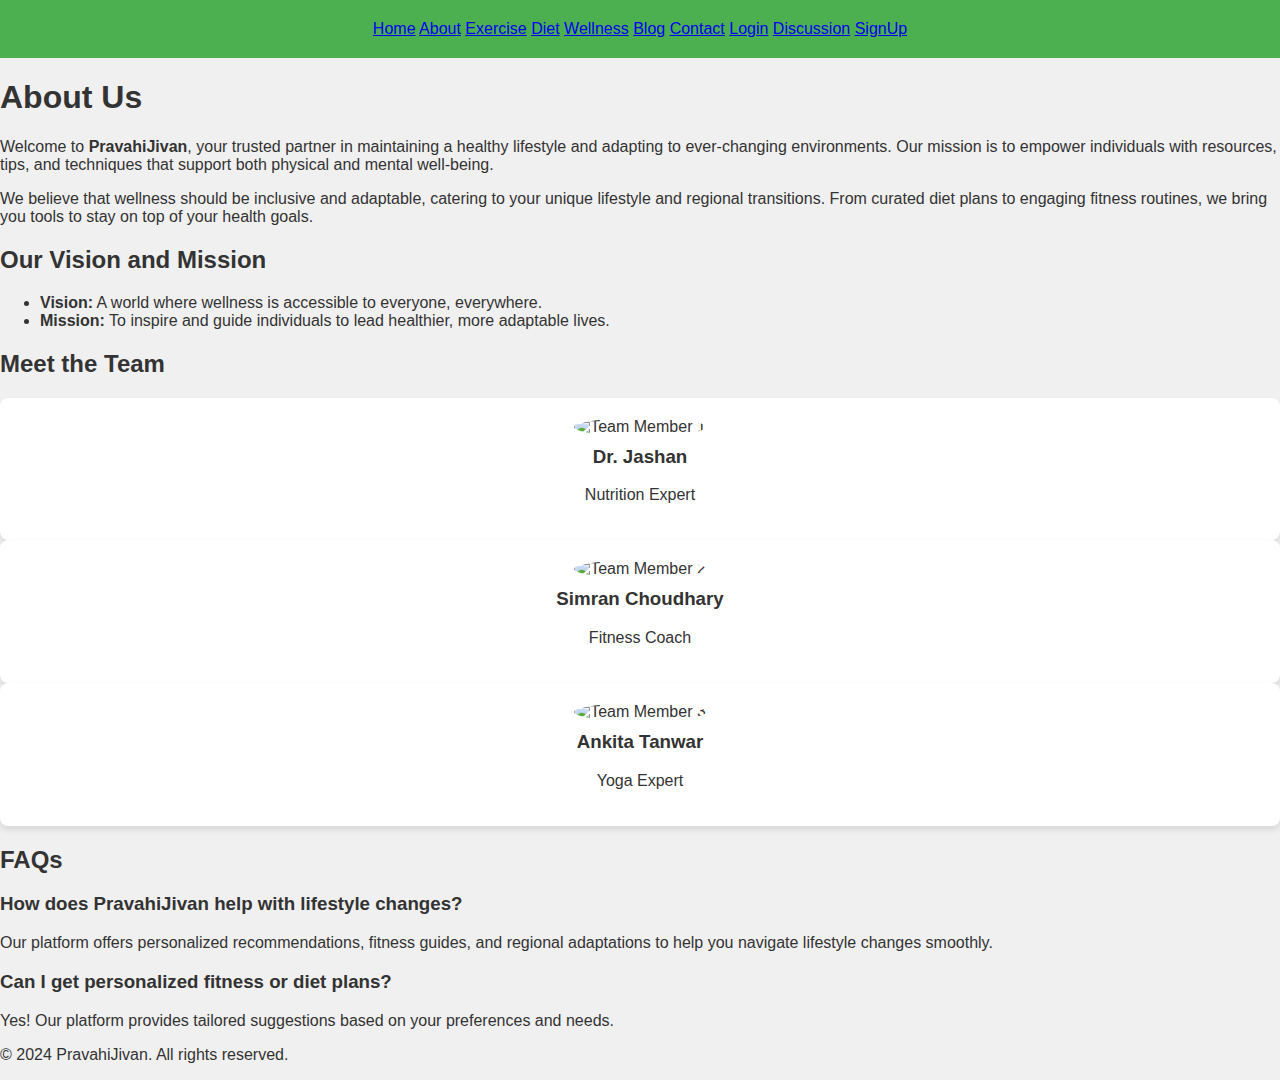
==== about.html @ 0238ceb3 "Uploaded about.html" ====
<!DOCTYPE html>
<html lang="en">
<head>
    <meta charset="UTF-8">
    <meta name="viewport" content="width=device-width, initial-scale=1.0">
    <meta http-equiv="X-UA-Compatible" content="ie=edge">
    <title>About Us</title>
    <link rel="stylesheet" href="style.css"> <!-- Link to CSS -->
    <style>body {
        font-family: Arial, sans-serif;
        background-color: #f0f0f0;
        color: #333;
        margin: 0;
        padding: 0;
    }
    
    header {
        background-color: #4CAF50;
        padding: 20px;
        text-align: center;
    }
    
    header nav ul {
        list-style: none;
        padding: 0;
    }
    
    header nav ul li {
        display: inline;
        margin: 0 15px;
    }
    
    header nav ul li a {
        color: white;
        text-decoration: none;
        font-weight: bold;
    }
    
    .about-us {
        padding: 30px;
        text-align: center;
    }
    
    .team-container {
        display: flex;
        justify-content: center;
        gap: 20px;
        margin-top: 20px;
    }
    
    .team-member {
        background-color: #fff;
        padding: 20px;
        border-radius: 8px;
        box-shadow: 0 4px 6px rgba(0, 0, 0, 0.1);
        text-align: center;
    }
    
    .team-member img {
        width: 150px;
        height: 150px;
        border-radius: 50%;
    }
    
    .team-member h3 {
        margin-top: 10px;
    }
    
    .team-member button {
        background-color: #4CAF50;
        color: white;
        border: none;
        padding: 10px;
        border-radius: 5px;
        cursor: pointer;
    }
    
    .team-member button:hover {
        background-color: green;
    }
    
    .popup {
        display: none;
        position: fixed;
        z-index: 1;
        left: 0;
        top: 0;
        width: 100%;
        height: 100%;
        background-color: rgba(0, 0, 0, 0.5);
    }
    
    .popup-content {
        background-color: white;
        padding: 20px;
        margin: 10% auto;
        width: 50%;
        border-radius: 8px;
    }
    
    .popup .close-btn {
        color: #aaa;
        font-size: 28px;
        font-weight: bold;
        cursor: pointer;
    }
    
    .popup .close-btn:hover,
    .popup .close-btn:focus {
        color: black;
        text-decoration: none;
        cursor: pointer;
    }</style>
    <script src="script.js"></script> <!-- Link to JavaScript -->
</head>
<body>
    <!-- Navigation Bar -->
    <header>
        <nav>
            
                <a href="index.html">Home</a>
                <a href="about.html">About</a>
                <a href="exercise.html">Exercise</a>
                <a href="diet.html">Diet</a>
                <a href="wellness.html">Wellness</a>
                <a href="blog.html">Blog</a>
                <a href="contact.html">Contact</a>
                <a href="login.html">Login</a>
                <a href="discussion.html">Discussion</a>
                <a href="signup.html">SignUp</a>
           
        </nav>
    </header>

    <!-- About Section -->
    <section id="about-section">
        <div class="container">
            <h1>About Us</h1>
            <p>Welcome to <strong>PravahiJivan</strong>, your trusted partner in maintaining a healthy lifestyle and adapting to ever-changing environments. Our mission is to empower individuals with resources, tips, and techniques that support both physical and mental well-being.</p>
            <p>We believe that wellness should be inclusive and adaptable, catering to your unique lifestyle and regional transitions. From curated diet plans to engaging fitness routines, we bring you tools to stay on top of your health goals.</p>

            <!-- Vision and Mission -->
            <h2>Our Vision and Mission</h2>
            <ul>
                <li><strong>Vision:</strong> A world where wellness is accessible to everyone, everywhere.</li>
                <li><strong>Mission:</strong> To inspire and guide individuals to lead healthier, more adaptable lives.</li>
            </ul>

            <!-- Meet the Team -->
            <h2>Meet the Team</h2>
            <div class="team">
                <div class="team-member">
                    <img src="team1.jpg" alt="Team Member 1">
                    <h3>Dr. Jashan</h3>
                    <p>Nutrition Expert</p>
                </div>
                <div class="team-member">
                    <img src="team2.jpg" alt="Team Member 2">
                    <h3>Simran Choudhary</h3>
                    <p>Fitness Coach</p>
                </div>
                <div class="team-member">
                    <img src="team3.jpg" alt="Team Member 3">
                    <h3>Ankita Tanwar</h3>
                    <p>Yoga Expert</p>
                </div>
            </div>

            <!-- FAQ Section -->
            <h2>FAQs</h2>
            <div class="faq">
                <div class="faq-item">
                    <h3>How does PravahiJivan help with lifestyle changes?</h3>
                    <p class="hidden">Our platform offers personalized recommendations, fitness guides, and regional adaptations to help you navigate lifestyle changes smoothly.</p>
                </div>
                <div class="faq-item">
                    <h3>Can I get personalized fitness or diet plans?</h3>
                    <p class="hidden">Yes! Our platform provides tailored suggestions based on your preferences and needs.</p>
                </div>
            </div>
        </div>
    </section>

    <!-- Footer -->
    <footer>
        <p>© 2024 PravahiJivan. All rights reserved.</p>
    </footer>

    <script>
        // FAQ Toggle Functionality
        document.querySelectorAll('.faq-item h3').forEach(faq => {
            faq.addEventListener('click', () => {
                const answer = faq.nextElementSibling;
                answer.classList.toggle('hidden');
            });
        });
    </script>
</body>
</html>
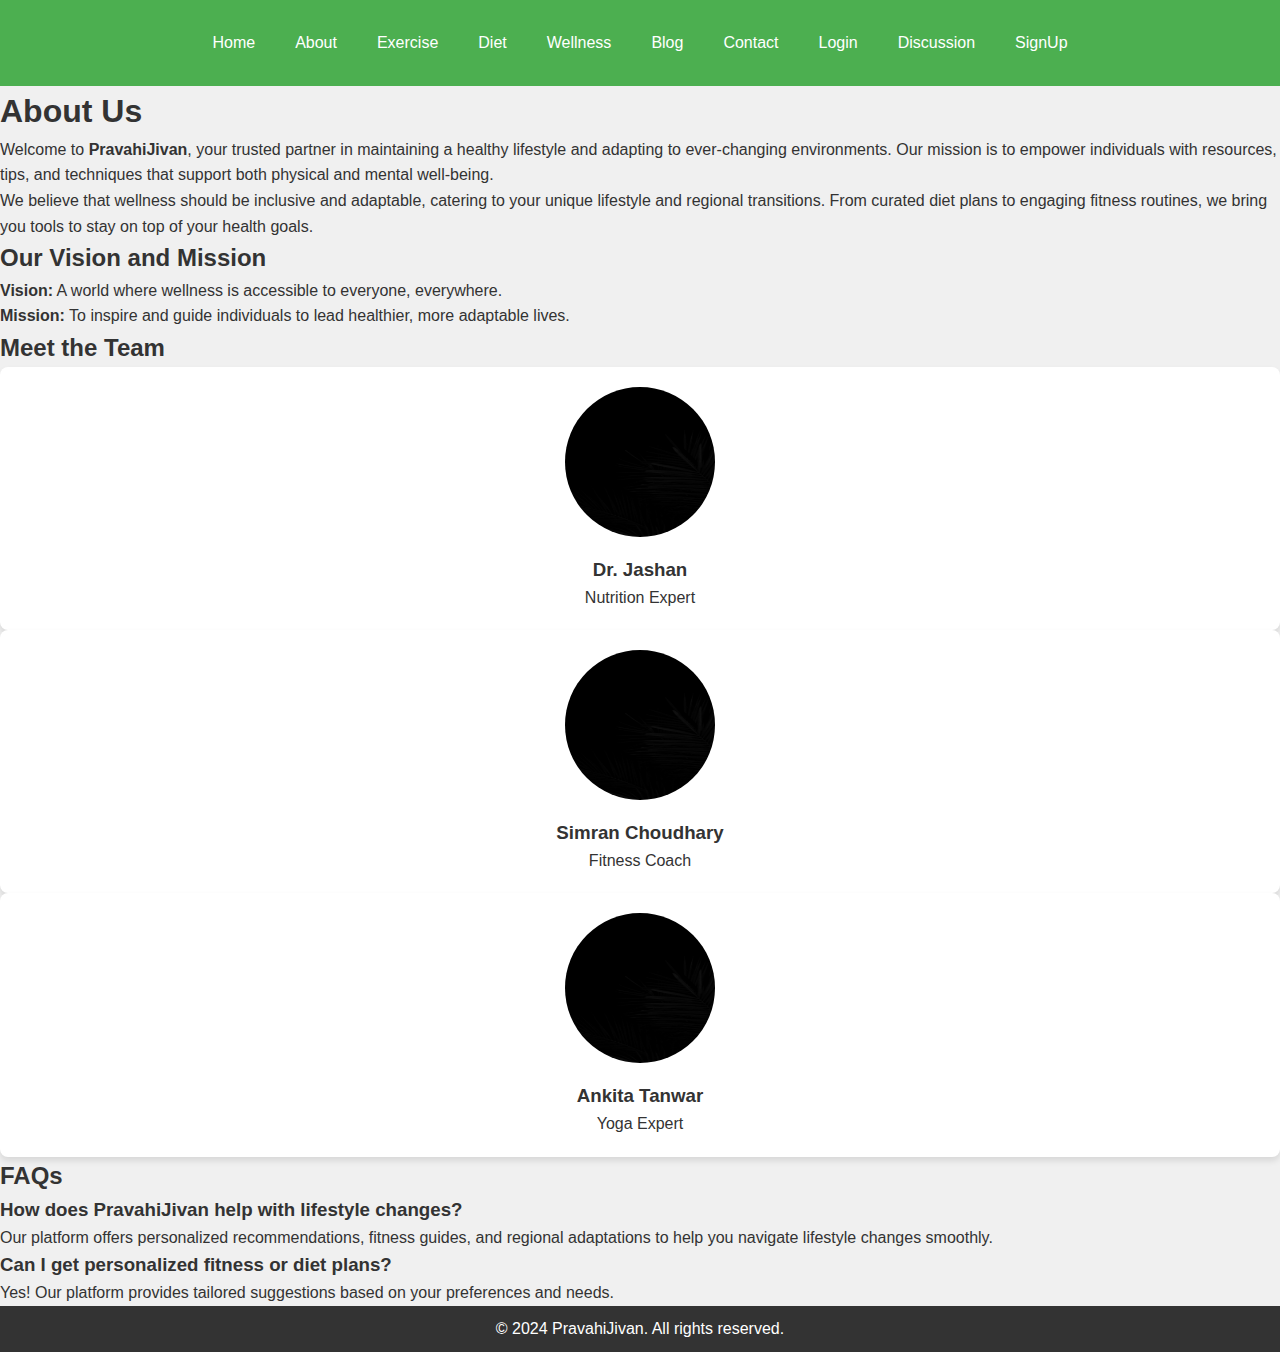
==== commit de7abd6c: "Update about.html" ====
--- a/about.html
+++ b/about.html
@@ -150,17 +150,17 @@
             <h2>Meet the Team</h2>
             <div class="team">
                 <div class="team-member">
-                    <img src="team1.jpg" alt="Team Member 1">
+                    <img src="photo.jpg" alt="Team Member 1">
                     <h3>Dr. Jashan</h3>
                     <p>Nutrition Expert</p>
                 </div>
                 <div class="team-member">
-                    <img src="team2.jpg" alt="Team Member 2">
+                    <img src="photo.jpg" alt="Team Member 2">
                     <h3>Simran Choudhary</h3>
                     <p>Fitness Coach</p>
                 </div>
                 <div class="team-member">
-                    <img src="team3.jpg" alt="Team Member 3">
+                    <img src="photo.jpg" alt="Team Member 3">
                     <h3>Ankita Tanwar</h3>
                     <p>Yoga Expert</p>
                 </div>
@@ -196,4 +196,4 @@
         });
     </script>
 </body>
-</html>+</html>
--- a/style.css
+++ b/style.css
@@ -0,0 +1,250 @@
+/* Global Styles */
+* {
+    margin: 0;
+    padding: 0;
+    box-sizing: border-box;
+  }
+  
+  body {
+    font-family: Arial, sans-serif;
+    line-height: 1.6;
+    background-color: #f4f4f4;
+    color: #333;
+  }
+  
+  a {
+    text-decoration: none;
+    color: inherit;
+  }
+  
+  /* Header Styles */
+  header {
+    background: #333;
+    color: #fff;
+    padding: 10px 0;
+    text-align: center;
+  }
+  
+  header nav {
+    display: flex;
+    justify-content: center;
+    gap: 20px;
+  }
+  
+  header nav a {
+    color: #fff;
+    padding: 10px;
+  }
+  
+  header nav a:hover {
+    background-color: #575757;
+    border-radius: 5px;
+  }
+  
+  /* Footer Styles */
+  footer {
+    background-color: #333;
+    color: #fff;
+    padding: 10px 0;
+    text-align: center;
+  }
+  
+  /* Homepage Styles */
+  .homepage {
+    background: url('images/homepage-background.jpg') no-repeat center center/cover;
+    color: white;
+    padding: 100px 0;
+    text-align: center;
+  }
+  
+  .homepage h1 {
+    font-size: 3rem;
+  }
+  
+  .homepage .intro {
+    font-size: 1.2rem;
+    margin-top: 10px;
+  }
+  
+  /* Login/Signup Page */
+  form {
+    width: 80%;
+    max-width: 400px;
+    margin: 20px auto;
+    padding: 20px;
+    background: #fff;
+    border-radius: 8px;
+    box-shadow: 0 0 10px rgba(0, 0, 0, 0.1);
+  }
+  
+  input[type="text"],
+  input[type="password"],
+  input[type="email"] {
+    width: 100%;
+    padding: 10px;
+    margin-bottom: 15px;
+    border: 1px solid #ddd;
+    border-radius: 5px;
+  }
+  
+  input[type="submit"] {
+    width: 100%;
+    padding: 10px;
+    background-color: #4CAF50;
+    border: none;
+    color: white;
+    font-size: 16px;
+    border-radius: 5px;
+    cursor: pointer;
+  }
+  
+  input[type="submit"]:hover {
+    background-color: #45a049;
+  }
+  
+  /* Blog Page */
+  .blog-posts {
+    display: flex;
+    flex-wrap: wrap;
+    gap: 20px;
+    justify-content: space-between;
+  }
+  
+  .blog-post {
+    width: 30%;
+    background-color: #fff;
+    padding: 20px;
+    border-radius: 8px;
+    box-shadow: 0 0 10px rgba(0, 0, 0, 0.1);
+  }
+  
+  .blog-post h3 {
+    font-size: 1.6rem;
+    margin-bottom: 10px;
+  }
+  
+  .blog-post p {
+    font-size: 1rem;
+    color: #555;
+  }
+  
+  /* Exercise Page */
+  .exercise-section {
+    background-color: #f8f8f8;
+    padding: 50px 0;
+  }
+  
+  .exercise-section .exercise {
+    background-color: #fff;
+    padding: 20px;
+    margin: 20px 0;
+    border-radius: 8px;
+  }
+  
+  .exercise-section h2 {
+    text-align: center;
+    margin-bottom: 30px;
+    font-size: 2rem;
+  }
+  
+  .exercise-section .exercise img {
+    width: 100%;
+    border-radius: 5px;
+  }
+  
+  /* Diet Page */
+  .diet-section {
+    background-color: #fafafa;
+    padding: 50px 0;
+  }
+  
+  .diet-section h2 {
+    text-align: center;
+    font-size: 2rem;
+    margin-bottom: 30px;
+  }
+  
+  .diet-plan {
+    display: flex;
+    justify-content: space-between;
+    gap: 20px;
+    flex-wrap: wrap;
+  }
+  
+  .diet-plan .diet-item {
+    width: 30%;
+    background-color: #fff;
+    padding: 20px;
+    border-radius: 8px;
+    box-shadow: 0 0 10px rgba(0, 0, 0, 0.1);
+  }
+  
+  .diet-plan .diet-item img {
+    width: 100%;
+    height: auto;
+    border-radius: 5px;
+  }
+  
+  /* Wellness Page */
+  .wellness-section {
+    background-color: #e0f7fa;
+    padding: 50px 0;
+  }
+  
+  .wellness-section h2 {
+    text-align: center;
+    font-size: 2rem;
+    margin-bottom: 30px;
+  }
+  
+  .sleep-tracker {
+    text-align: center;
+    margin-top: 20px;
+  }
+  
+  .sleep-tracker input {
+    padding: 10px;
+    margin: 10px;
+    border: 1px solid #ddd;
+    border-radius: 5px;
+  }
+  
+  /* Discussion Page */
+  .discussion-container {
+    width: 80%;
+    margin: 20px auto;
+  }
+  
+  .comment {
+    margin-bottom: 20px;
+    padding: 10px;
+    background-color: #f4f4f4;
+    border-radius: 8px;
+  }
+  
+  .comment p {
+    margin: 10px 0;
+  }
+  
+  /* General Media Queries */
+  @media screen and (max-width: 768px) {
+    header nav {
+      flex-direction: column;
+    }
+  
+    .homepage h1 {
+      font-size: 2.5rem;
+    }
+  
+    .blog-posts {
+      flex-direction: column;
+    }
+  
+    .exercise-section .exercise {
+      width: 100%;
+    }
+  
+    .diet-plan .diet-item {
+      width: 100%;
+    }
+  }